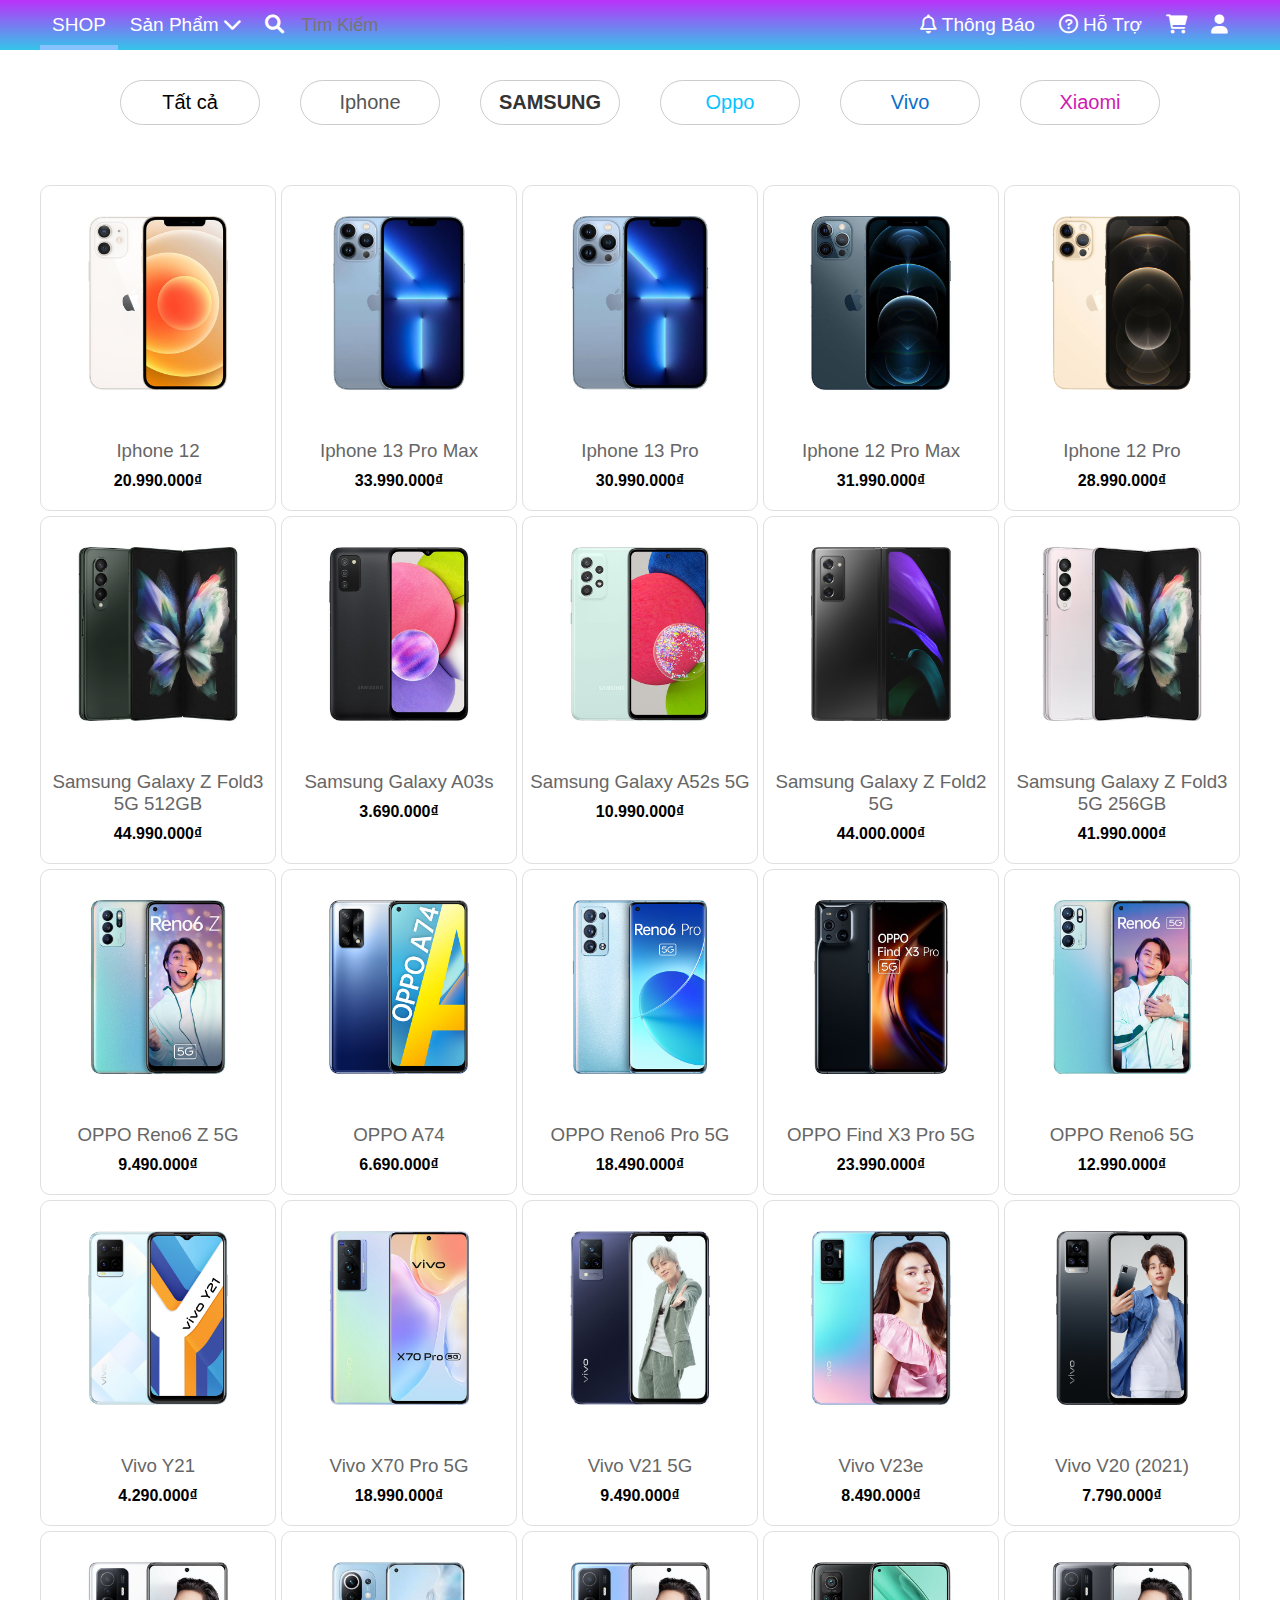
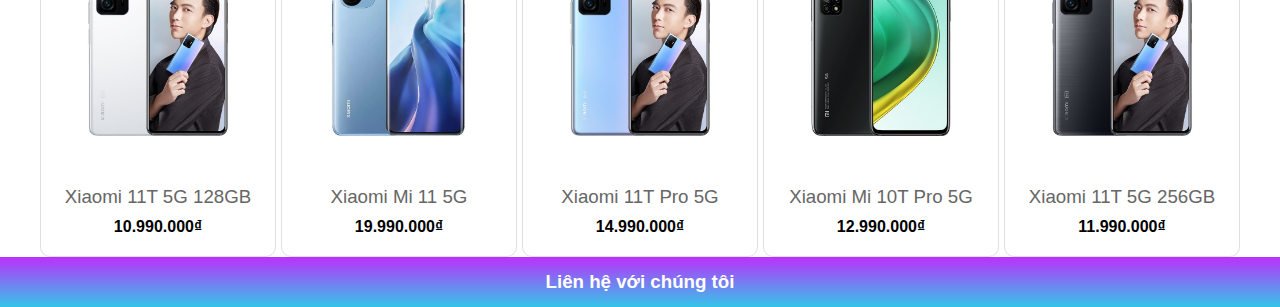
==== index.html @ 11bf4c8d "first commit" ====
<!DOCTYPE html>
<html lang="vi">
<head>
    <meta charset="UTF-8">
    <meta http-equiv="X-UA-Compatible" content="IE=edge">
    <meta name="viewport" content="width=device-width, initial-scale=1.0">
    <title>Danh Sách Sản Phẩm</title>
    <link rel="stylesheet" href="https://cdnjs.cloudflare.com/ajax/libs/font-awesome/6.0.0-beta2/css/all.min.css">
    <link rel="stylesheet" href="accsets/style.css">
</head>
<body>
<div class="main">

<div class="header">
        <div class="nav nav-pc">
            <div class="nav-container ">
                <ul class="nav-list ">
                    <li class="nav-item nav-home"> <a href="#"> SHOP</a></li>
                    <li class="nav-item parent-nav"> <a class="parent-nav__link" href="#"> Sản Phẩm <i
                                class="fas fa-chevron-down"></i></a>
                        <ul class="sub-nav">
                            <li class="sub-nav__item"> <a href="#watch-fashion">Điện Thoại</a> </li>
                            <li class="sub-nav__item"> <a href="#smart-watch">Máy Tính</a> </li>
                        </ul>

                    </li>
                    <li class="nav-item"> <a href="#">
                            <i class="fas fa-search"></i> </a>
                        <input id="search" class="nav-search" type="text" placeholder="Tìm Kiếm">

                    </li>
                </ul>
                <ul class="nav-list">
                    <li class="nav-item parent-notify"> <a href="#"> <i class="far fa-bell"></i> Thông Báo </a>
                        </li>
                    <li class="nav-item nav-question"> <a href="#"><i class="far fa-question-circle"></i> Hỗ Trợ </a></li>
                    <li class="nav-item nav-cart"> <a href="#"> <i class="fas fa-shopping-cart"></i></a></li>
                    <li class="nav-item nav-user"> <a href="#"> <i class="fas fa-user"></i> </a></li>
                </ul>
            </div>
    </div>
<!-- nabar_mobile -->

    <div class="nav nav-mobile">
        <div class="nav-container-mobile">
            <ul class="nav-list-mobile">
                <li class="nav-item"> <a href="#">
                    <i class="fas fa-search"></i> </a>
                <input id="search" class="nav-search-mobile" type="text" placeholder="Tìm Kiếm">
                
                </li>
                <li class="nav-item"> <a href="#"> <i class="fas fa-shopping-cart"></i></a></li>
                <li class="nav-item"> <a href="#"> <i class="fas fa-user"></i> </a></li>
        </div>
</div>

</div>

<div class="content">

<div class="content__header">
    <div class=" btn__header btn__all">Tất cả</div>
    <div class=" btn__header btn__iphone">Iphone</div>
    <div class=" btn__header btn__samsung">SAMSUNG</div>
    <div class=" btn__header btn__oppo">Oppo</div>
    <div class=" btn__header btn__vivo">Vivo</div>
    <div class=" btn__header btn__xiaomi">Xiaomi</div>
</div>
<div class="content__section">

</div>
</div>
<div class="footer">
<h3>Liên hệ với chúng tôi </h3>
</div>
</div>
    <script src="https://cdnjs.cloudflare.com/ajax/libs/jquery/3.6.0/jquery.min.js" integrity="sha512-894YE6QWD5I59HgZOGReFYm4dnWc1Qt5NtvYSaNcOP+u1T9qYdvdihz0PPSiiqn/+/3e7Jo4EaG7TubfWGUrMQ==" crossorigin="anonymous" referrerpolicy="no-referrer"></script>
    <script src="accsets/app.js"></script>
</body>
</html>
---- accsets/style.css ----
:root {
  --blue-color: rgb(54, 83, 248);
}
* {
  margin: 0;
  padding: 0;
  box-sizing: border-box;
  font-family: Arial, Helvetica, sans-serif;
}
html {
  scroll-behavior: smooth;
 
}
body{
  
}
img {
  display: block;
  max-width: 100%;
}
input {
  outline: none;
  transition: 0.3s ease;
}
ul{
  list-style-type: none;
}
.nav-search:focus {
  border-bottom: 2px solid #fff;
}
.main {
  
}
/* header */
.header {
  position: fixed;
  top: 0;
  left: 0;
  width: 100%;
  height: 50px;
  background-image: linear-gradient(0, #35c5e9, #ba31fa);
  z-index: 1;
}

.nav {
}
.nav-container {
  max-width: 1200px;
  margin: auto;
  height: 50px;
  display: flex;
  justify-content: space-between;
}

.nav-list {
  display: flex;
  list-style-type: none;
  align-items: center;
}

.nav-home {
  border-bottom: 5px solid rgb(135, 195, 255);
}
.nav-item {
  height: 50px;
}

.parent-nav {
  position: relative;
}
.parent-nav > a {
  cursor: text;
}
.parent-nav:hover .sub-nav {
  height: 100px;
  transition: linear 0.2s;
}

.sub-nav {
  /* border: 1px solid #e9e7f7; */
  overflow: hidden;
  height: 0;
  width: 210px;
  position: absolute;
  top: 50px;
  left: 0;
  list-style-type: none;
  background-color: #eaecee;
  box-shadow: 0 0 5px rgba(0, 0, 0, 0.3);
}

.sub-nav__item a {
  color: #fff;
}
.sub-nav__item:hover,
.sub-nav__item:hover > a {
  background-color: rgb(248, 248, 248);
  transition: ease-in 0.1s;
  color: #fff;
}
.sub-nav__item > a {
  padding: 16px 0;
  color: #000 !important;
  display: block;
  text-decoration: none;
  text-align: center;
}
/* nav-search */
.nav-search {
  font-size: 18px;
  background-color: transparent;
  padding: 4px 0;
  border: none;
  color: #fff;
}
.nav-item:hover {
  border-bottom: 5px solid rgb(135, 195, 255);
  transition: ease 0.2s;
}
.nav-item > a {
  line-height: 50px;
  margin: 0 12px;
  padding: 14px 0;
  color: #fff;
  font-size: 19px;
  text-decoration: none;
}
.nav-item > a:hover {
  opacity: 0.7;
  transition: linear 0.2s;
}
/* content */
.content {
max-width: 1200px;
margin: auto;
min-height: calc(100vh - 65px);

}
.content__header {
  display: flex;
  flex-wrap: wrap;
  justify-content: center;
  margin-top: 80px;
}
.btn__header{
width: 140px;
height: 45px;
font-size: 20px;
border: 1px solid #ccc;
border-radius: 25px;
display: flex;
justify-content: center;
align-items: center;
margin: 0 20px 20px 20px;
transition: 0.3s ease;
cursor: pointer;
}
.btn__header:hover{
  border: 1px solid rgb(35, 20, 243) !important;
}
.btn__iphone{
color: #555;
}

.btn__samsung{
color: #333;
font-weight: bold;
}

.btn__oppo{
  color: rgb(4, 196, 255);
}

.btn__vivo{
  color: rgb(12, 110, 201);
}

.btn__xiaomi{
  color: rgb(207, 26, 177);
}

.content__section {
  max-width: 1200px;
  margin: auto;
  display: grid;
  grid-template-columns: 1fr 1fr 1fr 1fr 1fr;
  margin-top: 40px;
  gap: 5px;
}
.product {
  border: 1px solid rgb(223, 223, 223);
  border-radius: 10px;
  transition: 0.3s ease;
  overflow: hidden;
}

.product:hover {
  box-shadow: 0 0 5px 0 rgb(150, 147, 147);
}
.product:hover .product__image {
  transform: translateY(-20px);
}
.product:hover .product__name h3 {
  color: rgb(12, 111, 240);
}
.product:hover .product__btn-buy{
    transform: translateX(0);
    opacity: 1;
}
.product__image {
  padding: 30px 30px 0 30px;
  transition: 0.3s ease;
}
.product__btn-buy {
  margin: auto;
  background-color: rgb(228, 85, 19);
  width: 140px ;
  height: 35px;
  border-radius: 20px;
  color: #fff;
  line-height: 35px;
  text-align: center;
  transform: translateX(-180px);
  opacity: 0;
  transition: 0.7s ease;
  cursor: pointer;
}
.btn-buy1{
    transform: translateX(180px); 
}
.product__btn-buy:hover{
    opacity: 0.7 !important;
}
.product__name {
  margin-top: 15px;
  text-align: center;
}
.product__name > h3 {
  color: #666;
  font-weight: 400;
  transition: 0.3s ease;
}
.product__price {
  font-weight: bold;
  color: #000;
  text-align: center;
  margin-top: 10px;
  margin-bottom: 20px;
  transition: 0.3s ease;
}


/* footer */
.footer{
  display: flex;
  align-items: center;
  justify-content: center;
background-image: linear-gradient(0, #35c5e9, #ba31fa);
height: 50px;
}
.footer >h3{
  text-align:center;
  color:#fff;
}




/* reponsive */
@media (min-width:1024px) {
  .nav-mobile{
    display: none;
  }
  .nav-search:focus {
    width: 300px;
  }
  
}
/* reposive table */
@media (min-width:768px) and (max-width:1023px){
  .content {
    margin: 0 15px;
  }
  .content__section {
    
    grid-template-columns: 1fr 1fr 1fr;
  }
  .nav-question{
    display: none;
  }
  .nav-mobile{
    display: none;
  }
  .nav-cart,
.nav-user{
    padding: 0 10px;
  }
}

/*robosive mobile */ 

@media (max-width:767px) {
  .nav-pc{
    display: none;
  }
  .header {
    
  }
.nav-container-mobile{
  height: 60px;
}
  .content {
    margin: 0px;
  }
  .nav-search-mobile{
    width:210px;
    outline: none;
  }
  .nav-list-mobile{
    display: flex;
    justify-content: center;
  }
  .nav-search-mobile:focus {
    border-bottom: 2px solid #fff;
    /* width: 300px; */
  }
  .nav-search-mobile{
    padding: 5px 10px;
    outline: none;
    background-color: transparent;
    border: none;
    color: #fff;
  }
  .btn__header{
    width: 125px;
  }
  .content__section {
    
    grid-template-columns: 1fr 1fr;
  }
  
}
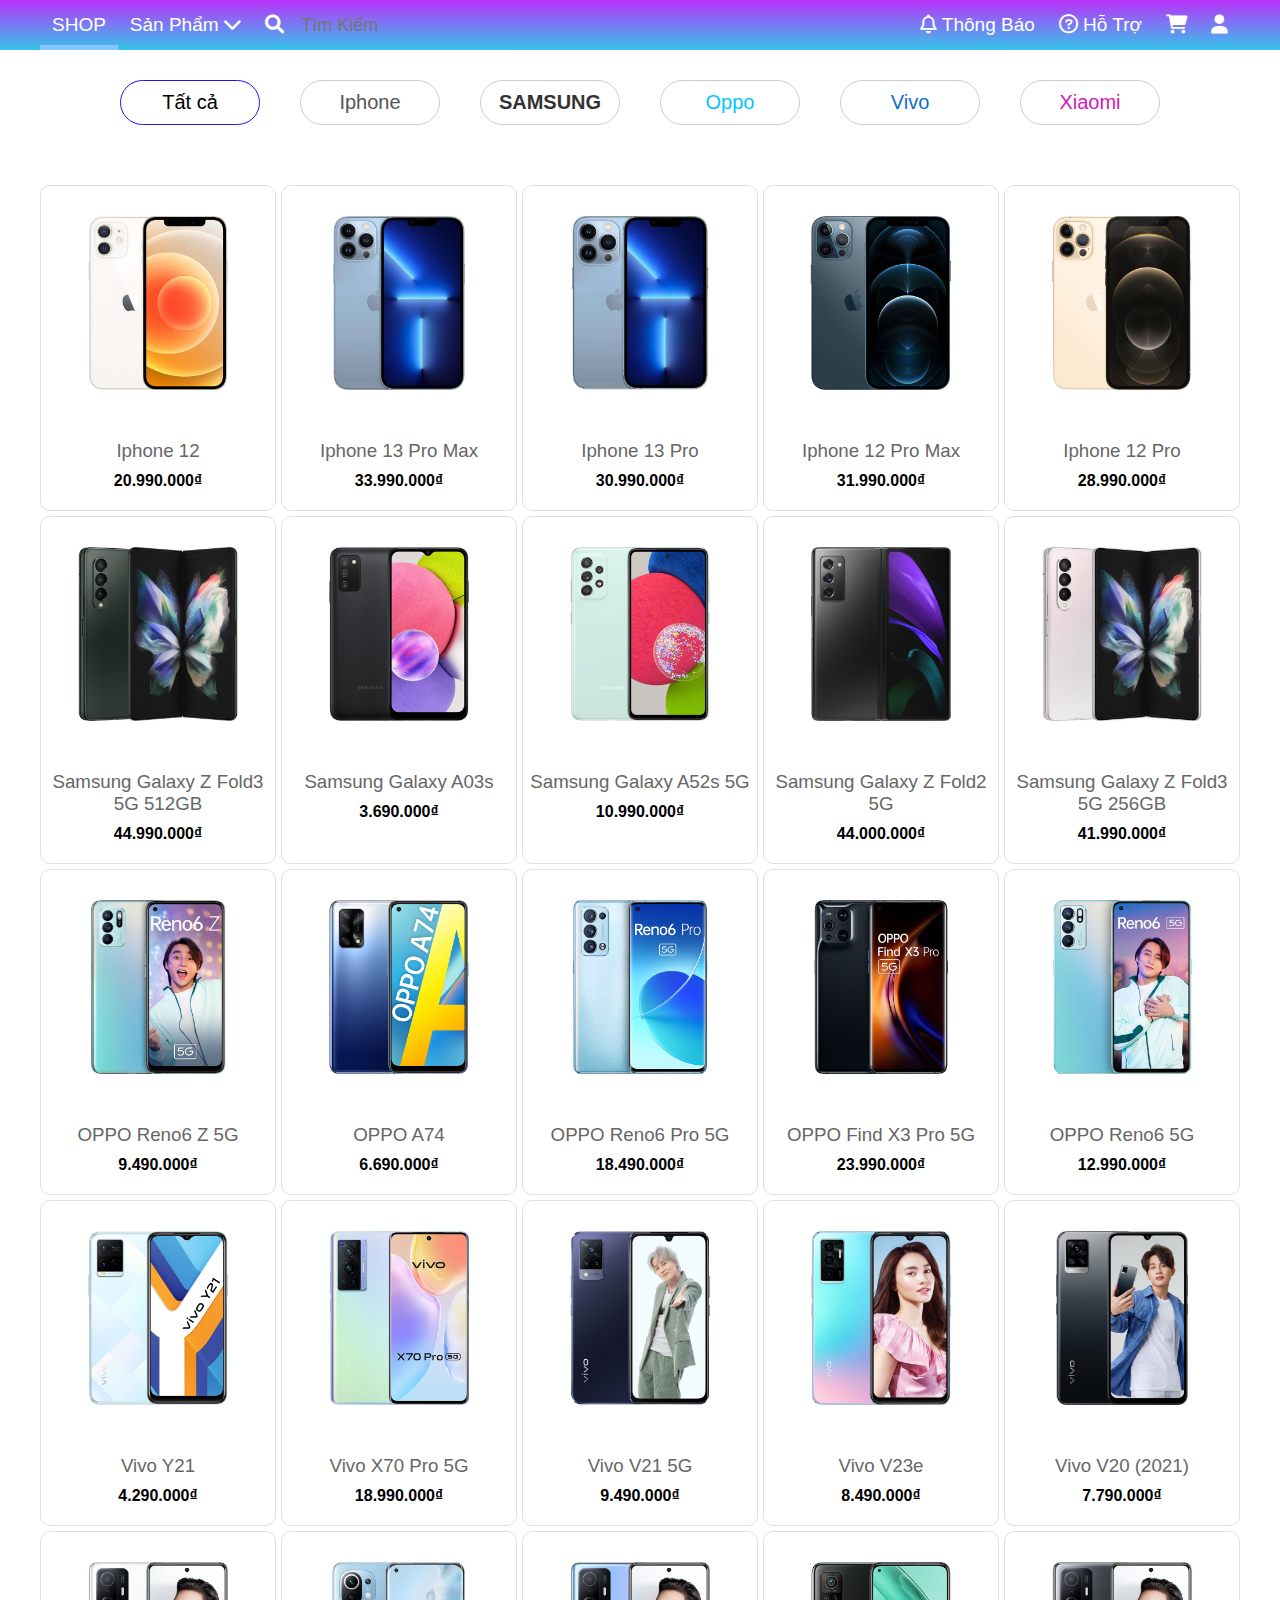
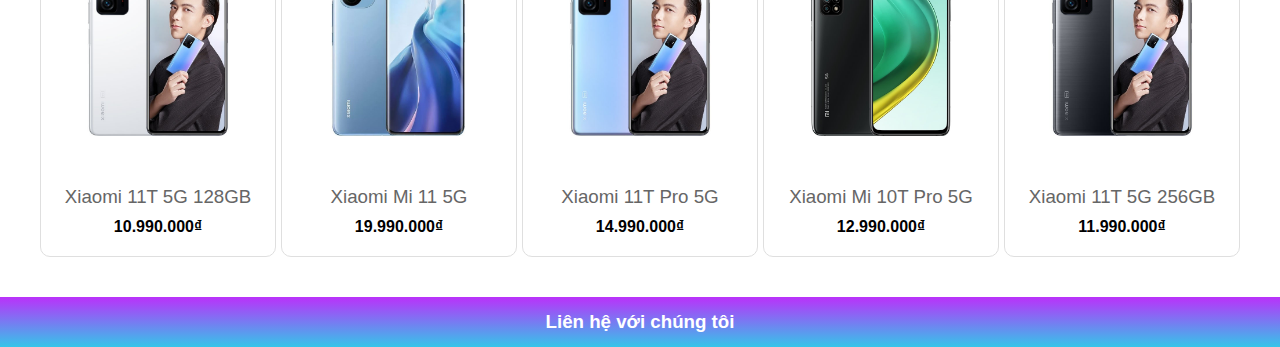
==== commit 129aa570: "fix" ====
--- a/index.html
+++ b/index.html
@@ -19,8 +19,8 @@
                     <li class="nav-item parent-nav"> <a class="parent-nav__link" href="#"> Sản Phẩm <i
                                 class="fas fa-chevron-down"></i></a>
                         <ul class="sub-nav">
-                            <li class="sub-nav__item"> <a href="#watch-fashion">Điện Thoại</a> </li>
-                            <li class="sub-nav__item"> <a href="#smart-watch">Máy Tính</a> </li>
+                            <li class="sub-nav__item"> <a href="#">Điện Thoại</a> </li>
+                            <li class="sub-nav__item"> <a href="#">Máy Tính</a> </li>
                         </ul>
 
                     </li>
--- a/accsets/style.css
+++ b/accsets/style.css
@@ -134,7 +134,7 @@
 max-width: 1200px;
 margin: auto;
 min-height: calc(100vh - 65px);
-
+padding-bottom: 40px;
 }
 .content__header {
   display: flex;
@@ -158,6 +158,9 @@
 .btn__header:hover{
   border: 1px solid rgb(35, 20, 243) !important;
 }
+.btn__all{
+  border: 1px solid rgb(35, 20, 243)
+}
 .btn__iphone{
 color: #555;
 }
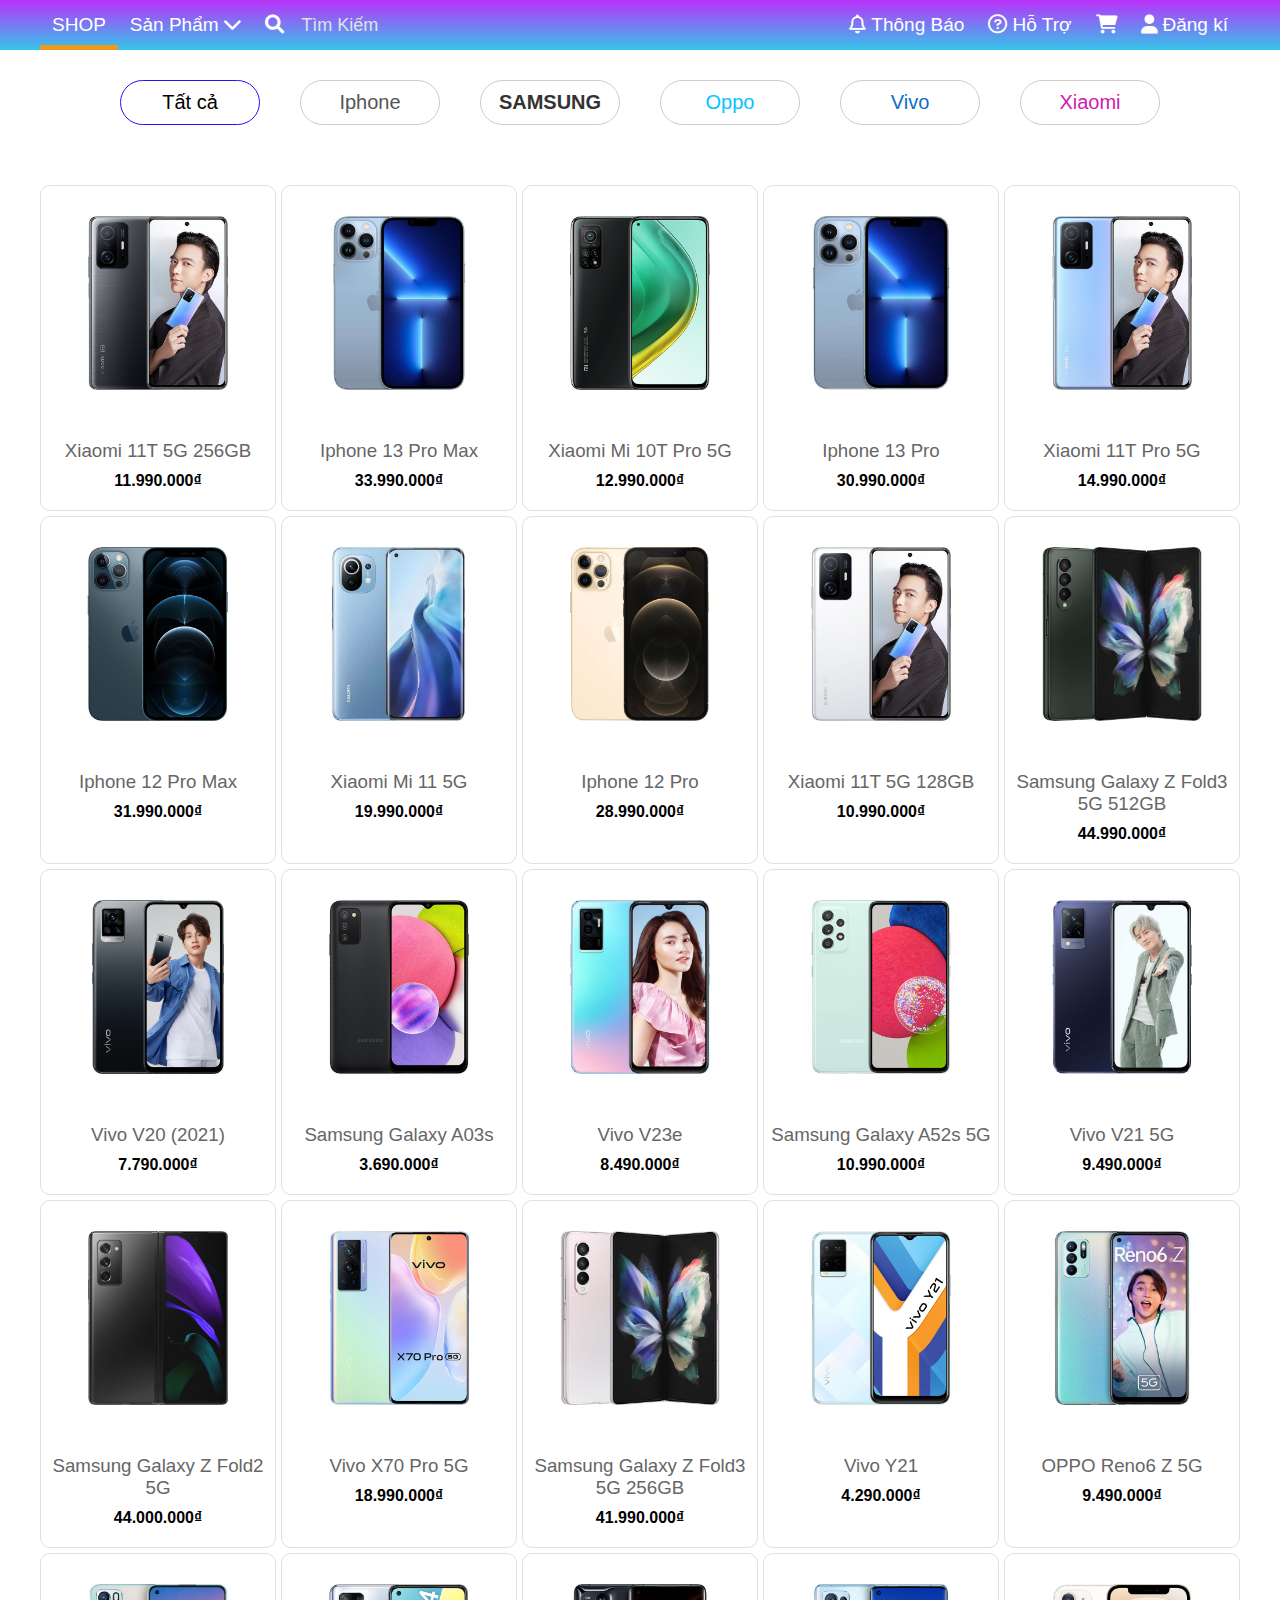
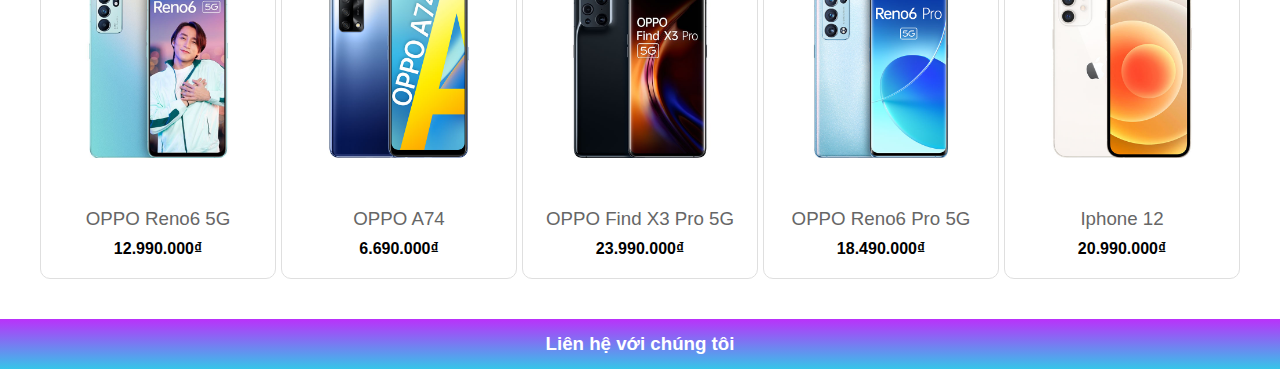
==== commit 7c391718: "update login" ====
--- a/index.html
+++ b/index.html
@@ -10,7 +10,6 @@
 </head>
 <body>
 <div class="main">
-
 <div class="header">
         <div class="nav nav-pc">
             <div class="nav-container ">
@@ -35,7 +34,18 @@
                         </li>
                     <li class="nav-item nav-question"> <a href="#"><i class="far fa-question-circle"></i> Hỗ Trợ </a></li>
                     <li class="nav-item nav-cart"> <a href="#"> <i class="fas fa-shopping-cart"></i></a></li>
-                    <li class="nav-item nav-user"> <a href="#"> <i class="fas fa-user"></i> </a></li>
+                    <li class="nav-item nav-user"> <a href="login_register.html"> <i style="margin-right: 5px;" class="fas fa-user"></i>Đăng kí</a></li>
+                    <li class="user">
+                        <div class="user__info">
+                        <div class="user__image"><img src="accsets/image/anhdaidien.jpg" alt="user image"></div>
+                        <div class="user__name"></div>
+                    </div>
+                        <ul class="user__list">
+                            <li class="user__item">Tài khoản của tôi</li>
+                            <li class="user__item">Đơn mua</li>
+                            <li class="user__item user_log-out ">Đăng xuất</li>
+                        </ul>
+                    </li>
                 </ul>
             </div>
     </div>
@@ -75,6 +85,6 @@
 </div>
 </div>
     <script src="https://cdnjs.cloudflare.com/ajax/libs/jquery/3.6.0/jquery.min.js" integrity="sha512-894YE6QWD5I59HgZOGReFYm4dnWc1Qt5NtvYSaNcOP+u1T9qYdvdihz0PPSiiqn/+/3e7Jo4EaG7TubfWGUrMQ==" crossorigin="anonymous" referrerpolicy="no-referrer"></script>
-    <script src="accsets/app.js"></script>
+    <script type="module" src="accsets/app.js"></script>
 </body>
 </html>--- a/accsets/style.css
+++ b/accsets/style.css
@@ -9,10 +9,8 @@
 }
 html {
   scroll-behavior: smooth;
- 
-}
-body{
-  
+}
+body {
 }
 img {
   display: block;
@@ -22,14 +20,19 @@
   outline: none;
   transition: 0.3s ease;
 }
-ul{
+input::placeholder{
+  color: rgb(228, 225, 225);
+}
+ul {
   list-style-type: none;
+}
+.d-none{
+  display:none;
 }
 .nav-search:focus {
   border-bottom: 2px solid #fff;
 }
 .main {
-  
 }
 /* header */
 .header {
@@ -57,9 +60,8 @@
   list-style-type: none;
   align-items: center;
 }
-
 .nav-home {
-  border-bottom: 5px solid rgb(135, 195, 255);
+  border-bottom: 5px solid rgb(238, 153, 25);
 }
 .nav-item {
   height: 50px;
@@ -114,7 +116,7 @@
   color: #fff;
 }
 .nav-item:hover {
-  border-bottom: 5px solid rgb(135, 195, 255);
+  border-bottom: 5px solid rgb(238, 153, 25);
   transition: ease 0.2s;
 }
 .nav-item > a {
@@ -129,12 +131,57 @@
   opacity: 0.7;
   transition: linear 0.2s;
 }
+/* nav__user */
+.user{
+  display: none;
+position: relative;
+}
+.user:hover .user__list{
+height: 115px;
+}
+.user__info{
+display: flex;
+align-items: center;
+}
+
+.user__image{
+width: 30px;  
+height: 30px;
+border-radius: 50%;
+overflow: hidden;
+margin-right: 5px;
+}
+
+.user__name{
+color: #fff;
+}
+.user__list{
+  color: #333;
+  background-color: rgb(228, 225, 225);
+  height: 0;
+  width: 150px;
+  position: absolute;
+  top: 40px;
+  left: 0;
+  z-index: 10;
+  transition:all 0.4s ease;
+  overflow: hidden;
+}
+.user__item{
+  padding: 10px 10px;
+  cursor: pointer;
+}
+.user__item:hover{
+  background-color: rgb(187, 183, 183);
+}
+
+
 /* content */
 .content {
-max-width: 1200px;
-margin: auto;
-min-height: calc(100vh - 65px);
-padding-bottom: 40px;
+  max-width: 1200px;
+  margin: auto;
+  min-height: calc(100vh - 65px);
+  padding-bottom: 40px;
 }
 .content__header {
   display: flex;
@@ -142,43 +189,43 @@
   justify-content: center;
   margin-top: 80px;
 }
-.btn__header{
-width: 140px;
-height: 45px;
-font-size: 20px;
-border: 1px solid #ccc;
-border-radius: 25px;
-display: flex;
-justify-content: center;
-align-items: center;
-margin: 0 20px 20px 20px;
-transition: 0.3s ease;
-cursor: pointer;
-}
-.btn__header:hover{
+.btn__header {
+  width: 140px;
+  height: 45px;
+  font-size: 20px;
+  border: 1px solid #ccc;
+  border-radius: 25px;
+  display: flex;
+  justify-content: center;
+  align-items: center;
+  margin: 0 20px 20px 20px;
+  transition: 0.3s ease;
+  cursor: pointer;
+}
+.btn__header:hover {
   border: 1px solid rgb(35, 20, 243) !important;
 }
-.btn__all{
-  border: 1px solid rgb(35, 20, 243)
-}
-.btn__iphone{
-color: #555;
-}
-
-.btn__samsung{
-color: #333;
-font-weight: bold;
-}
-
-.btn__oppo{
+.btn__all {
+  border: 1px solid rgb(35, 20, 243);
+}
+.btn__iphone {
+  color: #555;
+}
+
+.btn__samsung {
+  color: #333;
+  font-weight: bold;
+}
+
+.btn__oppo {
   color: rgb(4, 196, 255);
 }
 
-.btn__vivo{
+.btn__vivo {
   color: rgb(12, 110, 201);
 }
 
-.btn__xiaomi{
+.btn__xiaomi {
   color: rgb(207, 26, 177);
 }
 
@@ -206,9 +253,9 @@
 .product:hover .product__name h3 {
   color: rgb(12, 111, 240);
 }
-.product:hover .product__btn-buy{
-    transform: translateX(0);
-    opacity: 1;
+.product:hover .product__btn-buy {
+  transform: translateX(0);
+  opacity: 1;
 }
 .product__image {
   padding: 30px 30px 0 30px;
@@ -217,7 +264,7 @@
 .product__btn-buy {
   margin: auto;
   background-color: rgb(228, 85, 19);
-  width: 140px ;
+  width: 140px;
   height: 35px;
   border-radius: 20px;
   color: #fff;
@@ -228,11 +275,11 @@
   transition: 0.7s ease;
   cursor: pointer;
 }
-.btn-buy1{
-    transform: translateX(180px); 
-}
-.product__btn-buy:hover{
-    opacity: 0.7 !important;
+.btn-buy1 {
+  transform: translateX(180px);
+}
+.product__btn-buy:hover {
+  opacity: 0.7 !important;
 }
 .product__name {
   margin-top: 15px;
@@ -252,74 +299,67 @@
   transition: 0.3s ease;
 }
 
-
 /* footer */
-.footer{
+.footer {
   display: flex;
   align-items: center;
   justify-content: center;
-background-image: linear-gradient(0, #35c5e9, #ba31fa);
-height: 50px;
-}
-.footer >h3{
-  text-align:center;
-  color:#fff;
-}
-
-
-
+  background-image: linear-gradient(0, #35c5e9, #ba31fa);
+  height: 50px;
+}
+.footer > h3 {
+  text-align: center;
+  color: #fff;
+}
 
 /* reponsive */
-@media (min-width:1024px) {
-  .nav-mobile{
+@media (min-width: 1024px) {
+  .nav-mobile {
     display: none;
   }
   .nav-search:focus {
     width: 300px;
   }
-  
 }
 /* reposive table */
-@media (min-width:768px) and (max-width:1023px){
+@media (min-width: 768px) and (max-width: 1023px) {
   .content {
     margin: 0 15px;
   }
   .content__section {
-    
     grid-template-columns: 1fr 1fr 1fr;
   }
-  .nav-question{
+  .nav-question {
     display: none;
   }
-  .nav-mobile{
+  .nav-mobile {
     display: none;
   }
   .nav-cart,
-.nav-user{
+  .nav-user {
     padding: 0 10px;
   }
 }
 
-/*robosive mobile */ 
-
-@media (max-width:767px) {
-  .nav-pc{
+/*robosive mobile */
+
+@media (max-width: 767px) {
+  .nav-pc {
     display: none;
   }
   .header {
-    
-  }
-.nav-container-mobile{
-  height: 60px;
-}
+  }
+  .nav-container-mobile {
+    height: 60px;
+  }
   .content {
     margin: 0px;
   }
-  .nav-search-mobile{
-    width:210px;
+  .nav-search-mobile {
+    width: 210px;
     outline: none;
   }
-  .nav-list-mobile{
+  .nav-list-mobile {
     display: flex;
     justify-content: center;
   }
@@ -327,19 +367,22 @@
     border-bottom: 2px solid #fff;
     /* width: 300px; */
   }
-  .nav-search-mobile{
+  .nav-search-mobile {
     padding: 5px 10px;
     outline: none;
     background-color: transparent;
     border: none;
     color: #fff;
   }
-  .btn__header{
+  .btn__header {
     width: 125px;
   }
   .content__section {
-    
     grid-template-columns: 1fr 1fr;
   }
-  
-}+}
+@media (max-width: 370px) {
+  input {
+    width: 140px !important;
+  }
+}
